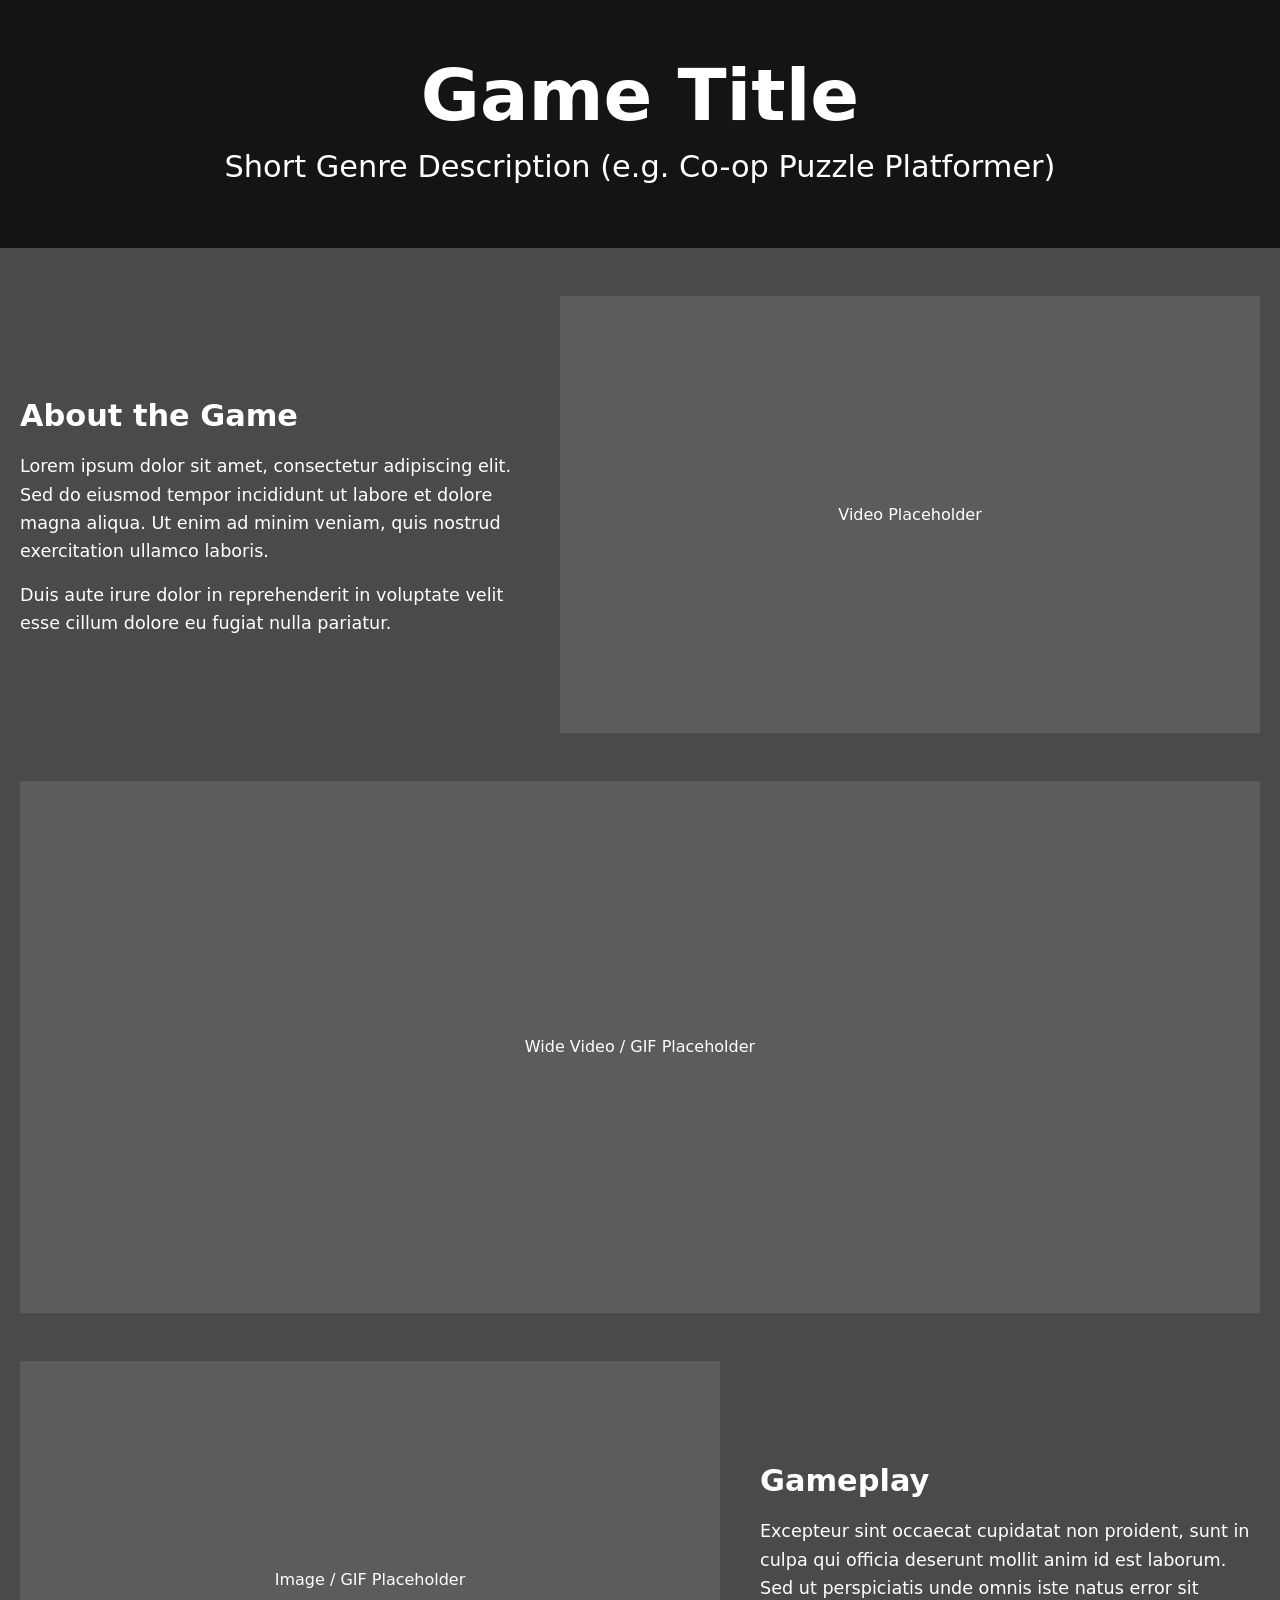
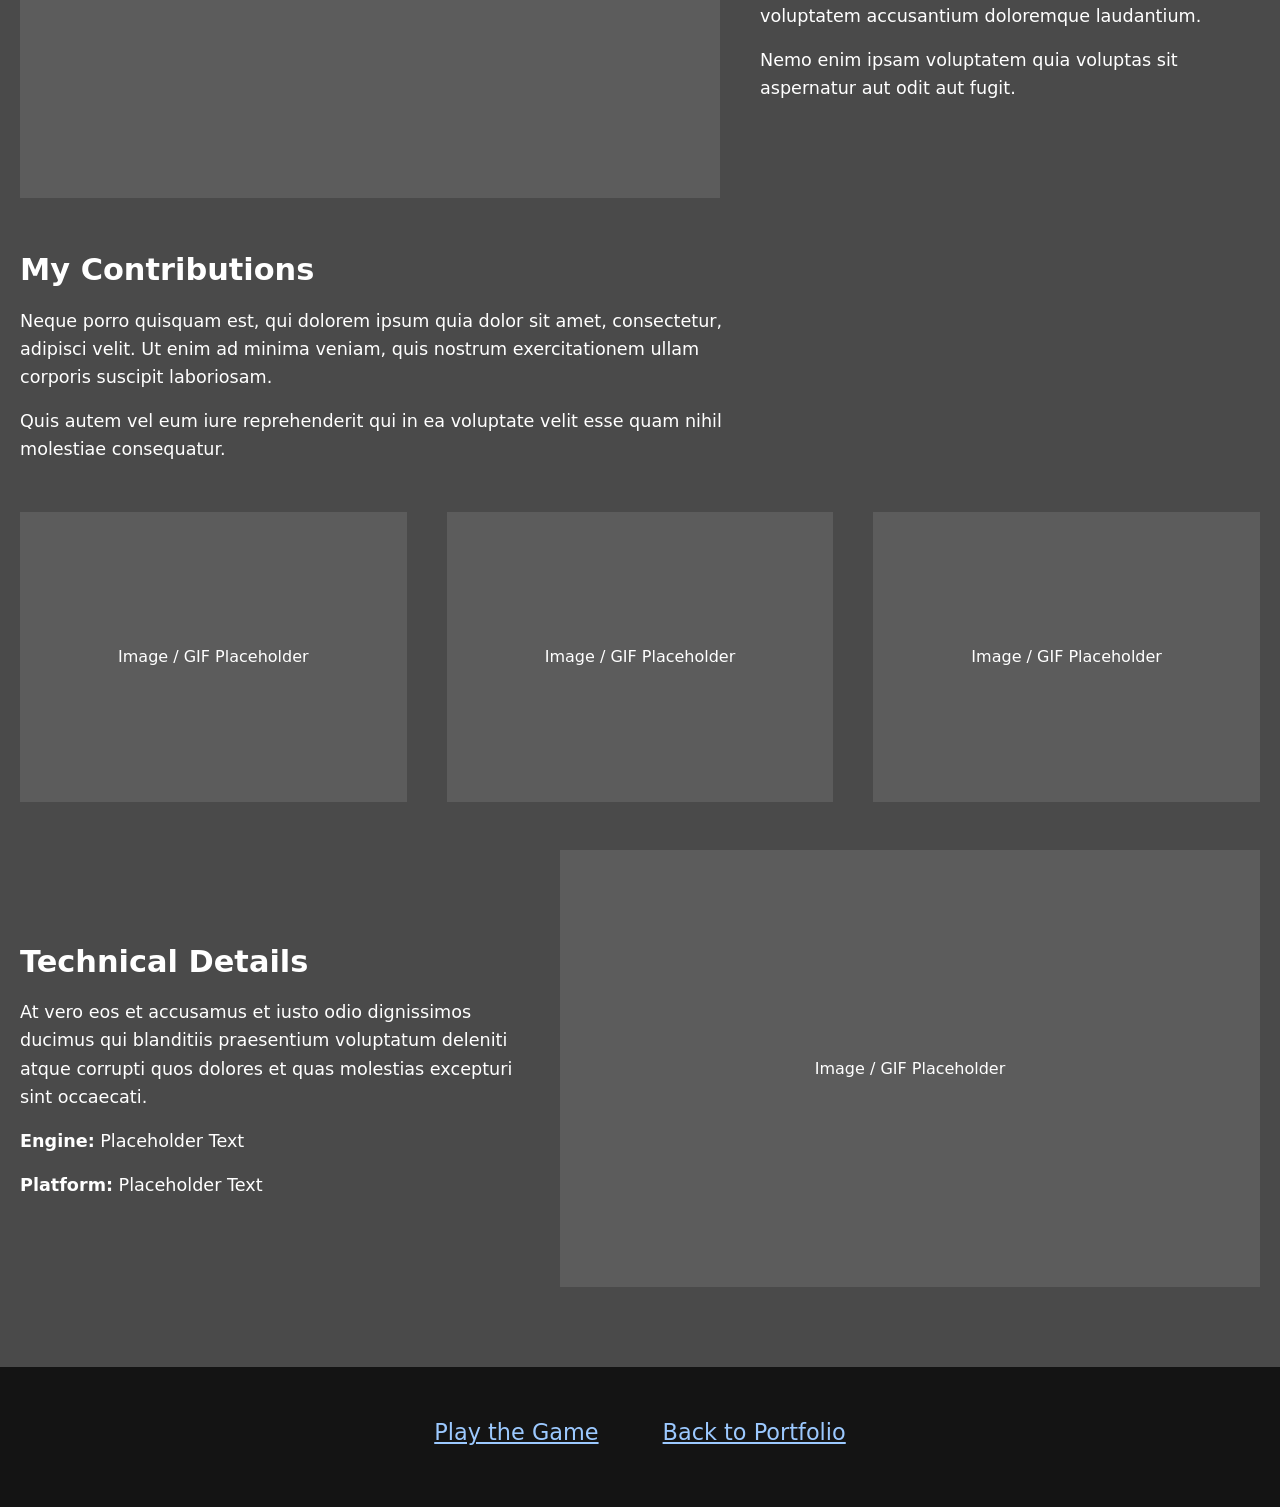
==== project.html @ 93265d2c "Basic Blockout Index page, style css, and project template basic structures with mostly filler conte" ====
<!doctype html>
<html lang="en">
  <head>
    <meta charset="UTF-8" />
    <meta name="viewport" content="width=device-width, initial-scale=1" />
    <title>Game Title | Your Name</title>
    <link rel="stylesheet" href="style.css" />
  </head>
  <body>
    <header class="site-header">
      <h1>Game Title</h1>
      <p>Short Genre Description (e.g. Co-op Puzzle Platformer)</p>
    </header>

    <main class="section-body detail">
      <!-- Overview: text left, large media right.
         Swap placeholder text for <img>, <video controls>, or <iframe>. -->
      <section class="split">
        <div>
          <h2>About the Game</h2>
          <p>
            Lorem ipsum dolor sit amet, consectetur adipiscing elit. Sed do
            eiusmod tempor incididunt ut labore et dolore magna aliqua. Ut enim
            ad minim veniam, quis nostrud exercitation ullamco laboris.
          </p>
          <p>
            Duis aute irure dolor in reprehenderit in voluptate velit esse
            cillum dolore eu fugiat nulla pariatur.
          </p>
        </div>
        <div class="media-box">Video Placeholder</div>
      </section>

      <!-- Full-width banner media -->
      <div class="media-box wide-video">Wide Video / GIF Placeholder</div>

      <!-- Media left, text right -->
      <section class="split flip">
        <div>
          <h2>Gameplay</h2>
          <p>
            Excepteur sint occaecat cupidatat non proident, sunt in culpa qui
            officia deserunt mollit anim id est laborum. Sed ut perspiciatis
            unde omnis iste natus error sit voluptatem accusantium doloremque
            laudantium.
          </p>
          <p>
            Nemo enim ipsam voluptatem quia voluptas sit aspernatur aut odit aut
            fugit.
          </p>
        </div>
        <div class="media-box">Image / GIF Placeholder</div>
      </section>

      <!-- Contributions: text with a row of small media beneath -->
      <section>
        <h2>My Contributions</h2>
        <p>
          Neque porro quisquam est, qui dolorem ipsum quia dolor sit amet,
          consectetur, adipisci velit. Ut enim ad minima veniam, quis nostrum
          exercitationem ullam corporis suscipit laboriosam.
        </p>
        <p>
          Quis autem vel eum iure reprehenderit qui in ea voluptate velit esse
          quam nihil molestiae consequatur.
        </p>
      </section>

      <div class="trio">
        <div class="media-box">Image / GIF Placeholder</div>
        <div class="media-box">Image / GIF Placeholder</div>
        <div class="media-box">Image / GIF Placeholder</div>
      </div>

      <!-- Text left, media right -->
      <section class="split">
        <div>
          <h2>Technical Details</h2>
          <p>
            At vero eos et accusamus et iusto odio dignissimos ducimus qui
            blanditiis praesentium voluptatum deleniti atque corrupti quos
            dolores et quas molestias excepturi sint occaecati.
          </p>
          <p><strong>Engine:</strong> Placeholder Text</p>
          <p><strong>Platform:</strong> Placeholder Text</p>
        </div>
        <div class="media-box">Image / GIF Placeholder</div>
      </section>
    </main>

    <footer class="site-footer">
      <ul class="footer-list">
        <li><a href="#">Play the Game</a></li>
        <li><a href="index.html">Back to Portfolio</a></li>
      </ul>
    </footer>
  </body>
</html>
---- style.css ----
/* ---------- Colors (edit here) ---------- */
:root {
  --header-dark: #141414; /* main header */
  --header-light: #2b2b2b; /* section headers */
  --body-grey: #4a4a4a; /* page body */
  --card-grey: #5c5c5c; /* image placeholders */
  --panel-grey: #3d3d3d; /* text panel under card images */
  --text: #ffffff;
  --link: #9cc9ff; /* blue links */
  --gap: 2.5rem;
  --max-width: 1280px;
  --side-pad: 1.25rem;
}

* {
  box-sizing: border-box;
  margin: 0;
  padding: 0;
}

body {
  background: var(--body-grey);
  color: var(--text);
  font-family:
    Inter,
    "Segoe UI",
    system-ui,
    -apple-system,
    Helvetica,
    Arial,
    sans-serif;
  line-height: 1.6;
}

strong {
  font-weight: 700;
}
a {
  color: var(--link);
}
a:focus-visible {
  outline: 3px solid var(--text);
  outline-offset: 3px;
}

/* ---------- Main header ---------- */
.site-header {
  background: var(--header-dark);
  text-align: center;
  padding: 3.5rem var(--side-pad);
}
.site-header h1 {
  font-size: clamp(2.5rem, 7vw, 4.5rem);
  line-height: 1.1;
  font-weight: 700;
}
.site-header p {
  font-size: clamp(1.25rem, 3vw, 1.9rem);
  margin-top: 0.5rem;
  font-weight: 400;
}

/* ---------- Section headers ---------- */
.section-header {
  background: var(--header-light);
  padding: 1rem var(--side-pad);
  text-align: center;
}
.section-header h2 {
  font-size: clamp(1.5rem, 4vw, 2.25rem);
  font-weight: 600;
}

.section-body {
  max-width: var(--max-width);
  margin: 0 auto;
  padding: 3rem var(--side-pad);
}

/* ---------- Modular grid ----------
   Add another <article class="card"> inside any .grid;
   it wraps to a new row automatically (3 per row). */
.grid {
  display: grid;
  grid-template-columns: repeat(3, 1fr);
  gap: 3rem 2.5rem;
}

.card {
  background: var(--panel-grey);
  display: flex;
  flex-direction: column;
}
.card .media {
  aspect-ratio: 1 / 1;
  background: var(--card-grey);
  display: flex;
  align-items: center;
  justify-content: center;
  overflow: hidden;
}
.card .media img {
  width: 100%;
  height: 100%;
  object-fit: cover;
  display: block;
}
.card .text {
  padding: 1.25rem 1.5rem 1.5rem;
  font-size: 1.15rem;
}
.card .text p + p {
  margin-top: 0.6rem;
}

/* Featured Work: one large element with a rectangular image */
.grid.featured {
  grid-template-columns: minmax(0, 800px);
  justify-content: center;
} /* change 800px to resize the featured card */
.grid.featured .card .media {
  aspect-ratio: 16 / 9;
}
.grid.featured .card .text {
  font-size: 1.4rem;
  padding: 1.75rem 2rem 2rem;
}

/* ---------- Footer (used on both pages; holds Contact Me / project links) ---------- */
.site-footer {
  background: var(--header-dark);
  padding: 3rem var(--side-pad) 3.5rem;
  text-align: center;
  margin-top: 2rem;
}
.site-footer h2 {
  font-size: clamp(1.5rem, 4vw, 2.25rem);
  font-weight: 600;
  margin-bottom: 2rem;
}
.footer-list {
  list-style: none;
  font-size: 1.4rem;
  display: flex;
  flex-wrap: wrap;
  justify-content: center;
  gap: 1.5rem 4rem;
}

/* Contact footer: 3 items on the first row, 2 centered on the second */
.footer-list.three-two {
  display: grid;
  grid-template-columns: repeat(6, 1fr);
  gap: 1.5rem 2rem;
  max-width: var(--max-width);
  margin: 0 auto;
}
.footer-list.three-two li {
  grid-column: span 2;
}
.footer-list.three-two li:nth-child(4) {
  grid-column: 2 / span 2;
}
.footer-list.three-two li:nth-child(5) {
  grid-column: 4 / span 2;
}

/* ---------- Description page ---------- */
.detail {
  display: flex;
  flex-direction: column;
  gap: 3rem;
}
.detail h2 {
  font-size: 1.9rem;
  margin-bottom: 0.75rem;
}
.detail p {
  font-size: 1.1rem;
  max-width: 65ch;
}
.detail p + p {
  margin-top: 1rem;
}

.media-box {
  background: var(--card-grey);
  display: flex;
  align-items: center;
  justify-content: center;
  text-align: center;
  min-height: 100%;
}
.media-box img,
.media-box video,
.media-box iframe {
  width: 100%;
  height: 100%;
  object-fit: cover;
  border: 0;
  display: block;
}

/* Text + media side by side (add .flip to put media on the left) */
.split {
  display: grid;
  grid-template-columns: 5fr 7fr;
  gap: 2.5rem;
  align-items: center;
}
.split.flip {
  grid-template-columns: 7fr 5fr;
}
.split.flip .media-box {
  order: -1;
}
.split .media-box {
  aspect-ratio: 16 / 10;
}

/* Full-width video */
.wide-video {
  aspect-ratio: 21 / 9;
}

/* Row of small media that sits beside a short text block */
.trio {
  display: grid;
  grid-template-columns: repeat(3, 1fr);
  gap: var(--gap);
}
.trio .media-box {
  aspect-ratio: 4 / 3;
}

/* ---------- Mobile ---------- */
@media (max-width: 800px) {
  .grid {
    grid-template-columns: repeat(2, 1fr);
  }
  .split,
  .split.flip {
    grid-template-columns: 1fr;
  }
  .split.flip .media-box {
    order: 0;
  }
  .trio {
    grid-template-columns: 1fr;
  }
}
@media (max-width: 520px) {
  .grid {
    grid-template-columns: 1fr;
  }
}
@media (max-width: 800px) {
  .footer-list.three-two {
    grid-template-columns: 1fr;
  }
  .footer-list.three-two li,
  .footer-list.three-two li:nth-child(4),
  .footer-list.three-two li:nth-child(5) {
    grid-column: auto;
  }
}
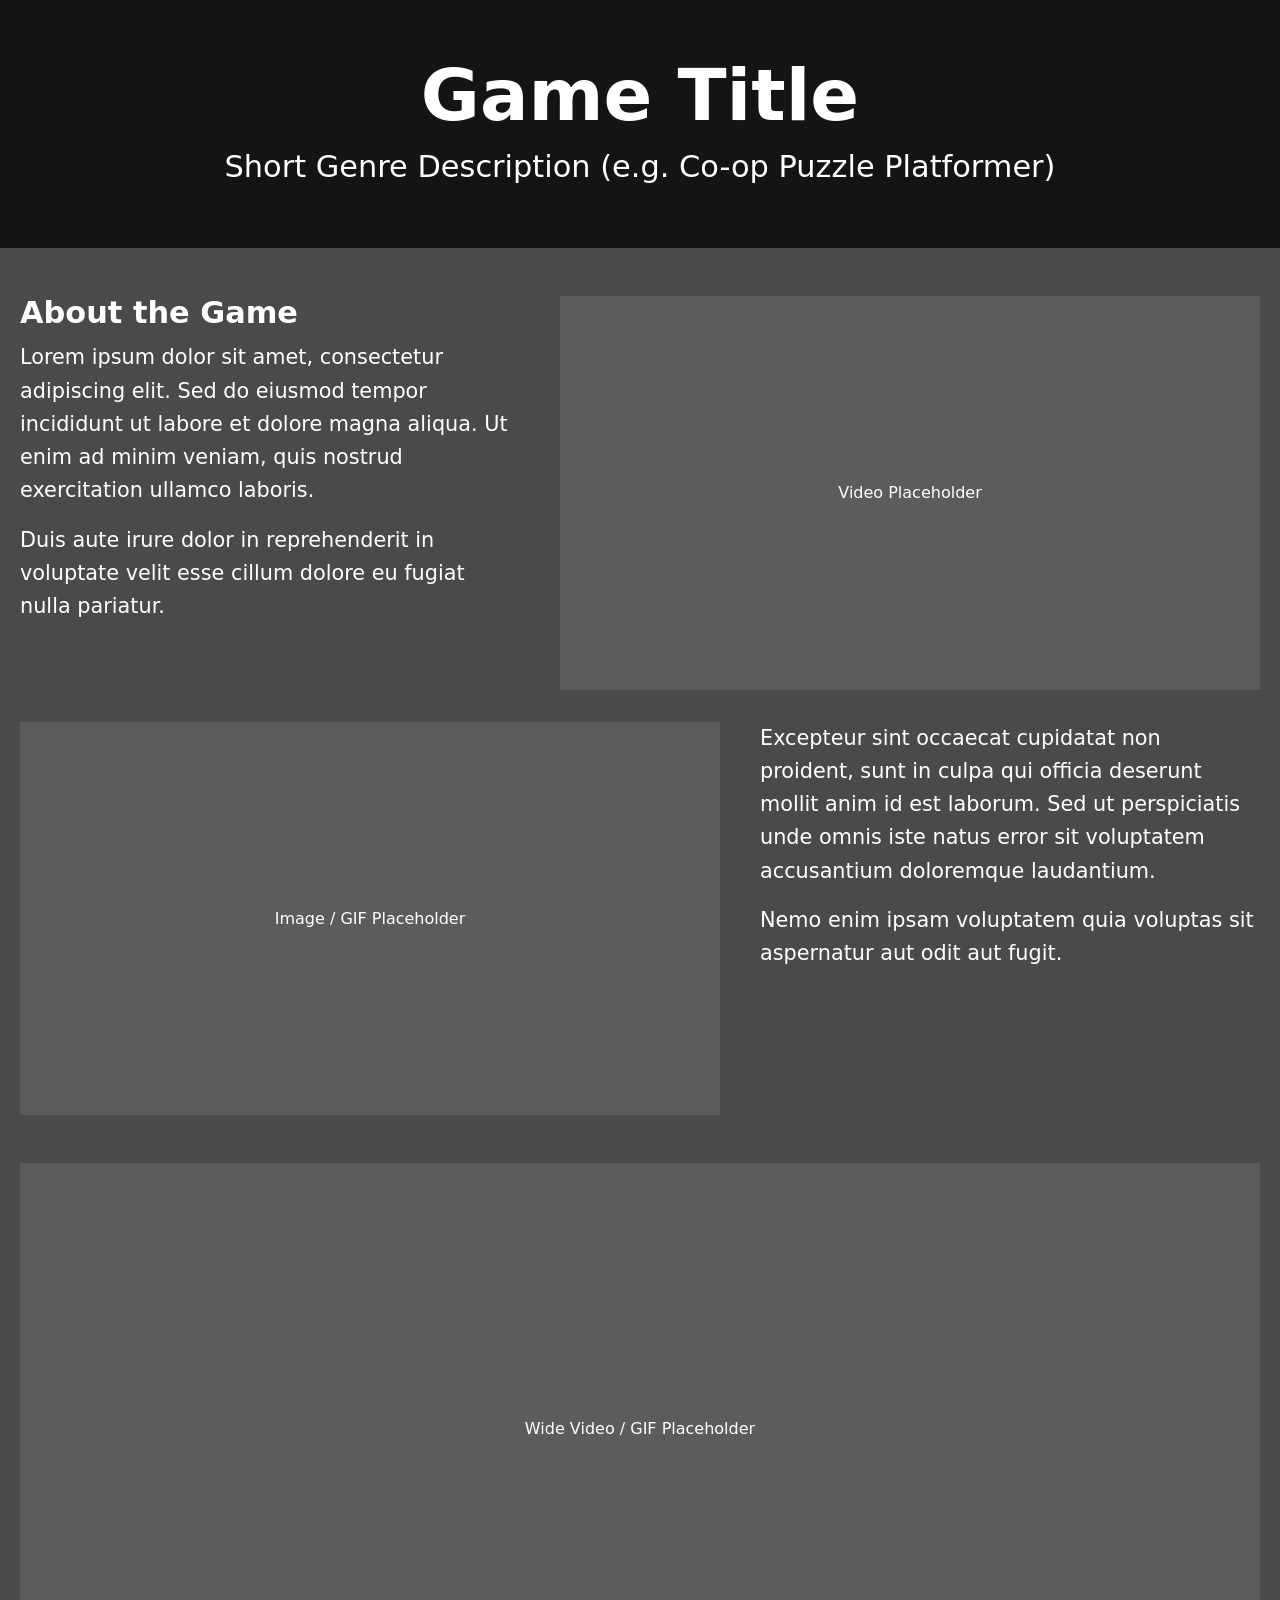
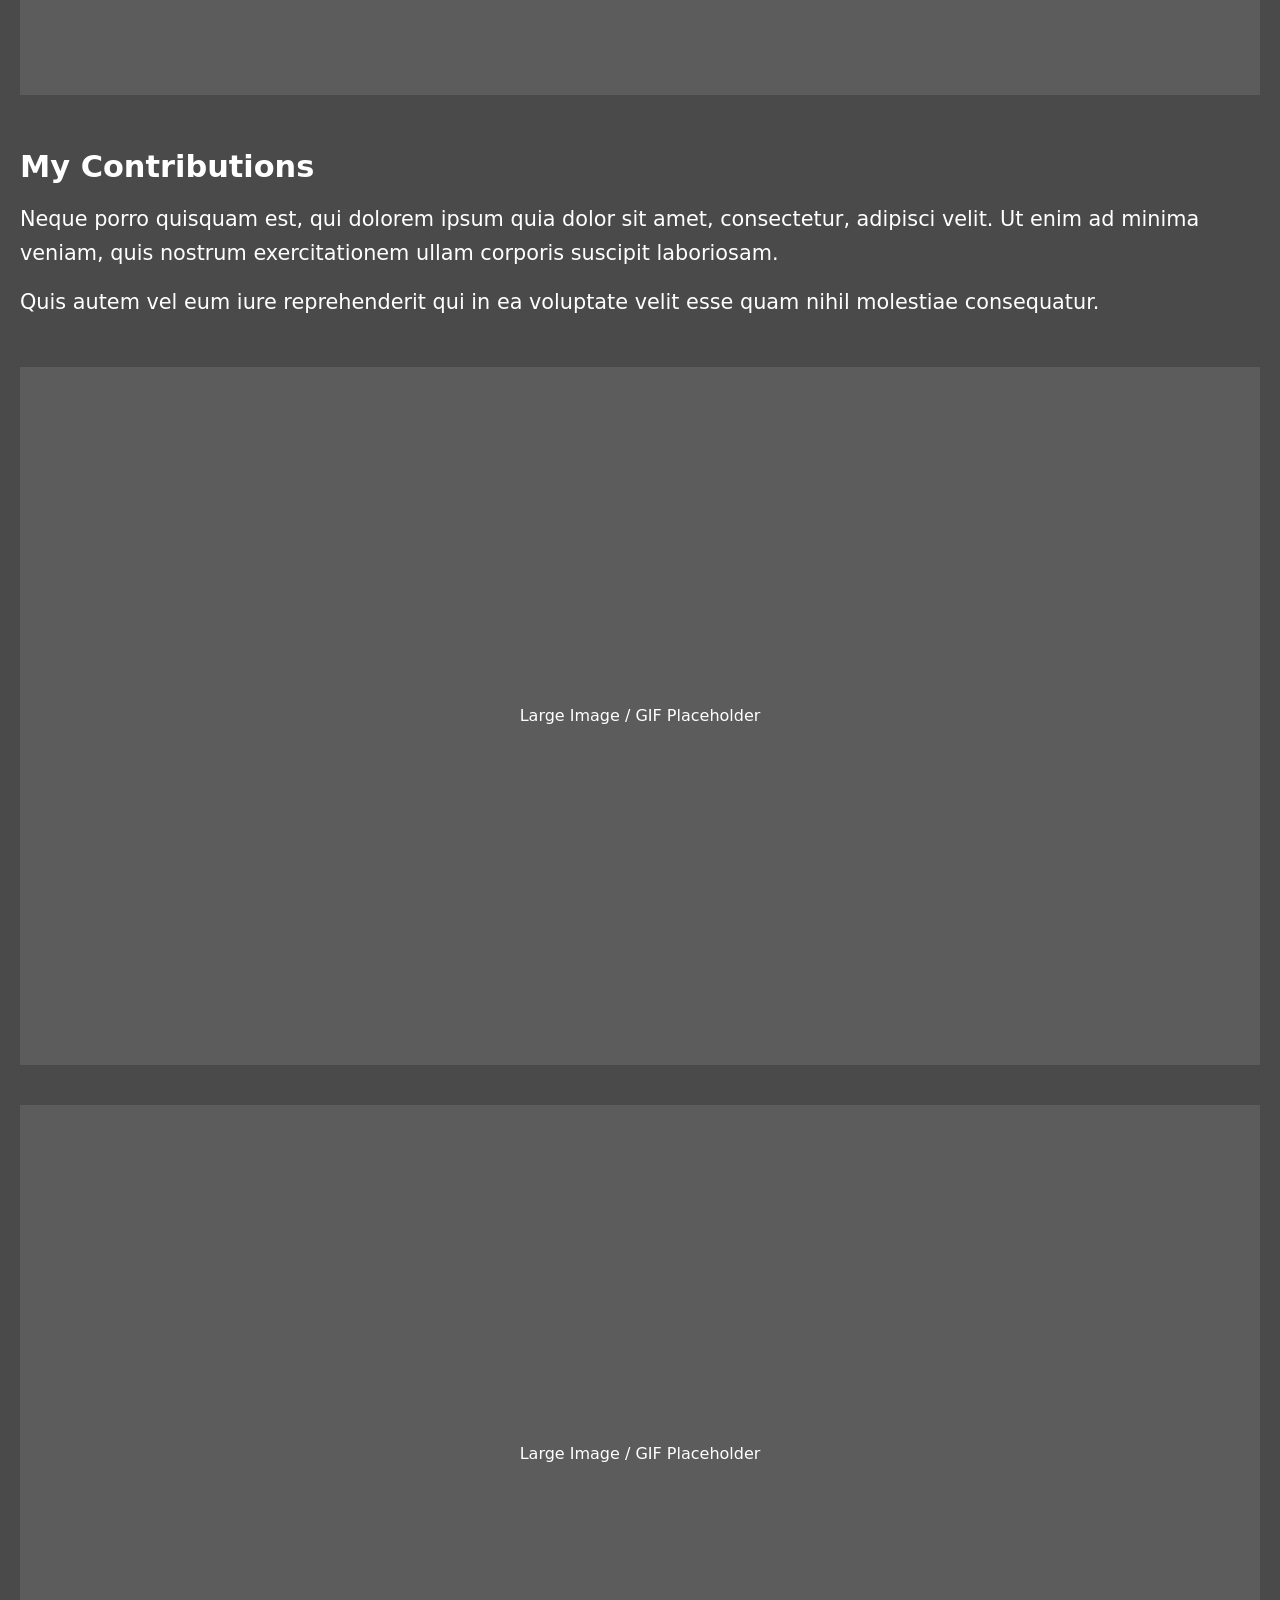
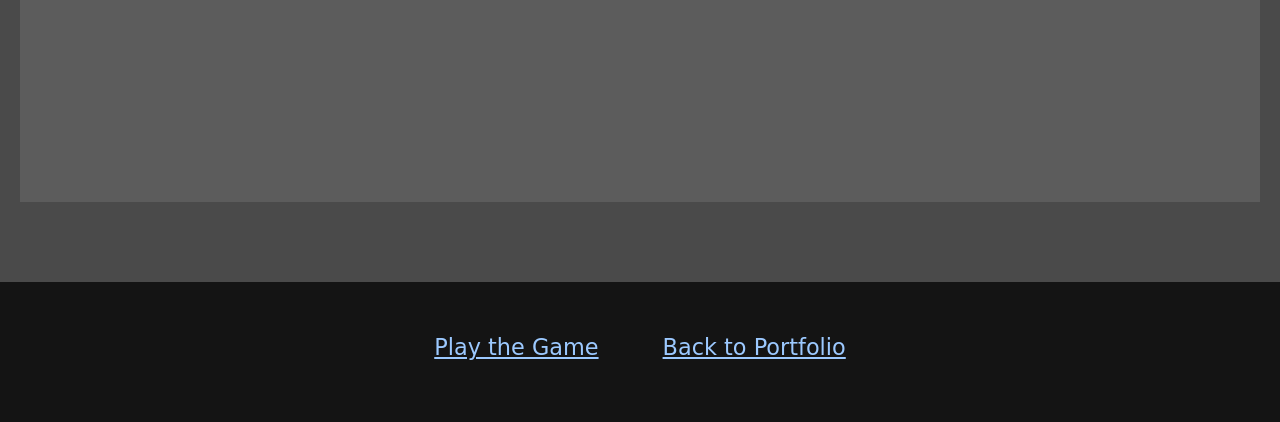
==== commit aee2f098: "Started to Fill Out Content - Index page is more polished now - Project Lamb project page is filled " ====
--- a/project.html
+++ b/project.html
@@ -1,11 +1,13 @@
 <!doctype html>
 <html lang="en">
+  <!-- Major Page Setup -->
   <head>
     <meta charset="UTF-8" />
     <meta name="viewport" content="width=device-width, initial-scale=1" />
     <title>Game Title | Your Name</title>
     <link rel="stylesheet" href="style.css" />
   </head>
+  <!-- Header -->
   <body>
     <header class="site-header">
       <h1>Game Title</h1>
@@ -13,46 +15,45 @@
     </header>
 
     <main class="section-body detail">
-      <!-- Overview: text left, large media right.
-         Swap placeholder text for <img>, <video controls>, or <iframe>. -->
-      <section class="split">
-        <div>
-          <h2>About the Game</h2>
-          <p>
-            Lorem ipsum dolor sit amet, consectetur adipiscing elit. Sed do
-            eiusmod tempor incididunt ut labore et dolore magna aliqua. Ut enim
-            ad minim veniam, quis nostrud exercitation ullamco laboris.
-          </p>
-          <p>
-            Duis aute irure dolor in reprehenderit in voluptate velit esse
-            cillum dolore eu fugiat nulla pariatur.
-          </p>
-        </div>
-        <div class="media-box">Video Placeholder</div>
-      </section>
+      <!-- About Section, contains game description and related media -->
+      <div class="about-group">
+        <section class="split">
+          <div>
+            <h2>About the Game</h2>
+            <p>
+              Lorem ipsum dolor sit amet, consectetur adipiscing elit. Sed do
+              eiusmod tempor incididunt ut labore et dolore magna aliqua. Ut
+              enim ad minim veniam, quis nostrud exercitation ullamco laboris.
+            </p>
+            <p>
+              Duis aute irure dolor in reprehenderit in voluptate velit esse
+              cillum dolore eu fugiat nulla pariatur.
+            </p>
+          </div>
+          <div class="media-box">Video Placeholder</div>
+        </section>
 
-      <!-- Full-width banner media -->
+        <section class="split flip">
+          <div>
+            <p>
+              Excepteur sint occaecat cupidatat non proident, sunt in culpa qui
+              officia deserunt mollit anim id est laborum. Sed ut perspiciatis
+              unde omnis iste natus error sit voluptatem accusantium doloremque
+              laudantium.
+            </p>
+            <p>
+              Nemo enim ipsam voluptatem quia voluptas sit aspernatur aut odit
+              aut fugit.
+            </p>
+          </div>
+          <div class="media-box">Image / GIF Placeholder</div>
+        </section>
+      </div>
+
+      <!-- Banner media that can be used to split up sections -->
       <div class="media-box wide-video">Wide Video / GIF Placeholder</div>
 
-      <!-- Media left, text right -->
-      <section class="split flip">
-        <div>
-          <h2>Gameplay</h2>
-          <p>
-            Excepteur sint occaecat cupidatat non proident, sunt in culpa qui
-            officia deserunt mollit anim id est laborum. Sed ut perspiciatis
-            unde omnis iste natus error sit voluptatem accusantium doloremque
-            laudantium.
-          </p>
-          <p>
-            Nemo enim ipsam voluptatem quia voluptas sit aspernatur aut odit aut
-            fugit.
-          </p>
-        </div>
-        <div class="media-box">Image / GIF Placeholder</div>
-      </section>
-
-      <!-- Contributions: text with a row of small media beneath -->
+      <!-- Contributions Section -->
       <section>
         <h2>My Contributions</h2>
         <p>
@@ -66,28 +67,14 @@
         </p>
       </section>
 
-      <div class="trio">
-        <div class="media-box">Image / GIF Placeholder</div>
-        <div class="media-box">Image / GIF Placeholder</div>
-        <div class="media-box">Image / GIF Placeholder</div>
+      <!-- Media related to contributions -->
+      <div class="stack">
+        <div class="media-box">Large Image / GIF Placeholder</div>
+        <div class="media-box">Large Image / GIF Placeholder</div>
       </div>
-
-      <!-- Text left, media right -->
-      <section class="split">
-        <div>
-          <h2>Technical Details</h2>
-          <p>
-            At vero eos et accusamus et iusto odio dignissimos ducimus qui
-            blanditiis praesentium voluptatum deleniti atque corrupti quos
-            dolores et quas molestias excepturi sint occaecati.
-          </p>
-          <p><strong>Engine:</strong> Placeholder Text</p>
-          <p><strong>Platform:</strong> Placeholder Text</p>
-        </div>
-        <div class="media-box">Image / GIF Placeholder</div>
-      </section>
     </main>
 
+    <!-- Footer for game link and link back to portfolio -->
     <footer class="site-footer">
       <ul class="footer-list">
         <li><a href="#">Play the Game</a></li>
--- a/style.css
+++ b/style.css
@@ -1,4 +1,4 @@
-/* ---------- Colors (edit here) ---------- */
+/* Overall Fomatting */
 :root {
   --header-dark: #141414; /* main header */
   --header-light: #2b2b2b; /* section headers */
@@ -43,7 +43,7 @@
   outline-offset: 3px;
 }
 
-/* ---------- Main header ---------- */
+/* Header Fomatting */
 .site-header {
   background: var(--header-dark);
   text-align: center;
@@ -60,7 +60,7 @@
   font-weight: 400;
 }
 
-/* ---------- Section headers ---------- */
+/* Section Header Formatting */
 .section-header {
   background: var(--header-light);
   padding: 1rem var(--side-pad);
@@ -77,9 +77,7 @@
   padding: 3rem var(--side-pad);
 }
 
-/* ---------- Modular grid ----------
-   Add another <article class="card"> inside any .grid;
-   it wraps to a new row automatically (3 per row). */
+/* Grid Formatting */
 .grid {
   display: grid;
   grid-template-columns: repeat(3, 1fr);
@@ -105,6 +103,10 @@
   object-fit: cover;
   display: block;
 }
+
+.card .media img.fit-contain {
+  object-fit: contain;
+}
 .card .text {
   padding: 1.25rem 1.5rem 1.5rem;
   font-size: 1.15rem;
@@ -113,11 +115,11 @@
   margin-top: 0.6rem;
 }
 
-/* Featured Work: one large element with a rectangular image */
+/* Featured Work Formatting */
 .grid.featured {
   grid-template-columns: minmax(0, 800px);
   justify-content: center;
-} /* change 800px to resize the featured card */
+}
 .grid.featured .card .media {
   aspect-ratio: 16 / 9;
 }
@@ -126,7 +128,7 @@
   padding: 1.75rem 2rem 2rem;
 }
 
-/* ---------- Footer (used on both pages; holds Contact Me / project links) ---------- */
+/* Footer Formatting*/
 .site-footer {
   background: var(--header-dark);
   padding: 3rem var(--side-pad) 3.5rem;
@@ -147,7 +149,7 @@
   gap: 1.5rem 4rem;
 }
 
-/* Contact footer: 3 items on the first row, 2 centered on the second */
+/* Contact Me Section Formatting */
 .footer-list.three-two {
   display: grid;
   grid-template-columns: repeat(6, 1fr);
@@ -157,6 +159,8 @@
 }
 .footer-list.three-two li {
   grid-column: span 2;
+  min-width: 0;
+  overflow-wrap: anywhere;
 }
 .footer-list.three-two li:nth-child(4) {
   grid-column: 2 / span 2;
@@ -165,7 +169,7 @@
   grid-column: 4 / span 2;
 }
 
-/* ---------- Description page ---------- */
+/* Description Formatting */
 .detail {
   display: flex;
   flex-direction: column;
@@ -176,14 +180,17 @@
   margin-bottom: 0.75rem;
 }
 .detail p {
-  font-size: 1.1rem;
-  max-width: 65ch;
+  font-size: 1.3rem;
+  max-width: 100ch;
+  text-wrap: pretty;
 }
 .detail p + p {
   margin-top: 1rem;
 }
 
-.media-box {
+.media-box,
+.media-box-2,
+.media-box-3 {
   background: var(--card-grey);
   display: flex;
   align-items: center;
@@ -191,9 +198,16 @@
   text-align: center;
   min-height: 100%;
 }
+
 .media-box img,
 .media-box video,
-.media-box iframe {
+.media-box iframe,
+.media-box-2 img,
+.media-box-2 video,
+.media-box-2 iframe,
+.media-box-3 img,
+.media-box-3 video,
+.media-box-3 iframe {
   width: 100%;
   height: 100%;
   object-fit: cover;
@@ -201,12 +215,30 @@
   display: block;
 }
 
-/* Text + media side by side (add .flip to put media on the left) */
+.media-box-2 {
+  aspect-ratio: 1299 / 938;
+}
+
+.media-box-3 {
+  aspect-ratio: 1285 / 289;
+}
+
+/* Media Formatting for aligning to different sides on project description pages */
 .split {
   display: grid;
   grid-template-columns: 5fr 7fr;
   gap: 2.5rem;
-  align-items: center;
+  align-items: start;
+}
+.split h2 {
+  line-height: 1.1;
+}
+
+/* Text formatting for aligning to different sides on project description pages */
+.about-group {
+  display: flex;
+  flex-direction: column;
+  gap: 2rem;
 }
 .split.flip {
   grid-template-columns: 7fr 5fr;
@@ -215,25 +247,24 @@
   order: -1;
 }
 .split .media-box {
-  aspect-ratio: 16 / 10;
-}
-
-/* Full-width video */
+  aspect-ratio: 16 / 9;
+}
+
+/* Media Formatting */
 .wide-video {
   aspect-ratio: 21 / 9;
 }
 
-/* Row of small media that sits beside a short text block */
-.trio {
-  display: grid;
-  grid-template-columns: repeat(3, 1fr);
+.stack {
+  display: flex;
+  flex-direction: column;
   gap: var(--gap);
 }
-.trio .media-box {
-  aspect-ratio: 4 / 3;
-}
-
-/* ---------- Mobile ---------- */
+.stack .media-box {
+  aspect-ratio: 16 / 9;
+}
+
+/* Mobile Formatting */
 @media (max-width: 800px) {
   .grid {
     grid-template-columns: repeat(2, 1fr);
@@ -244,9 +275,6 @@
   }
   .split.flip .media-box {
     order: 0;
-  }
-  .trio {
-    grid-template-columns: 1fr;
   }
 }
 @media (max-width: 520px) {
